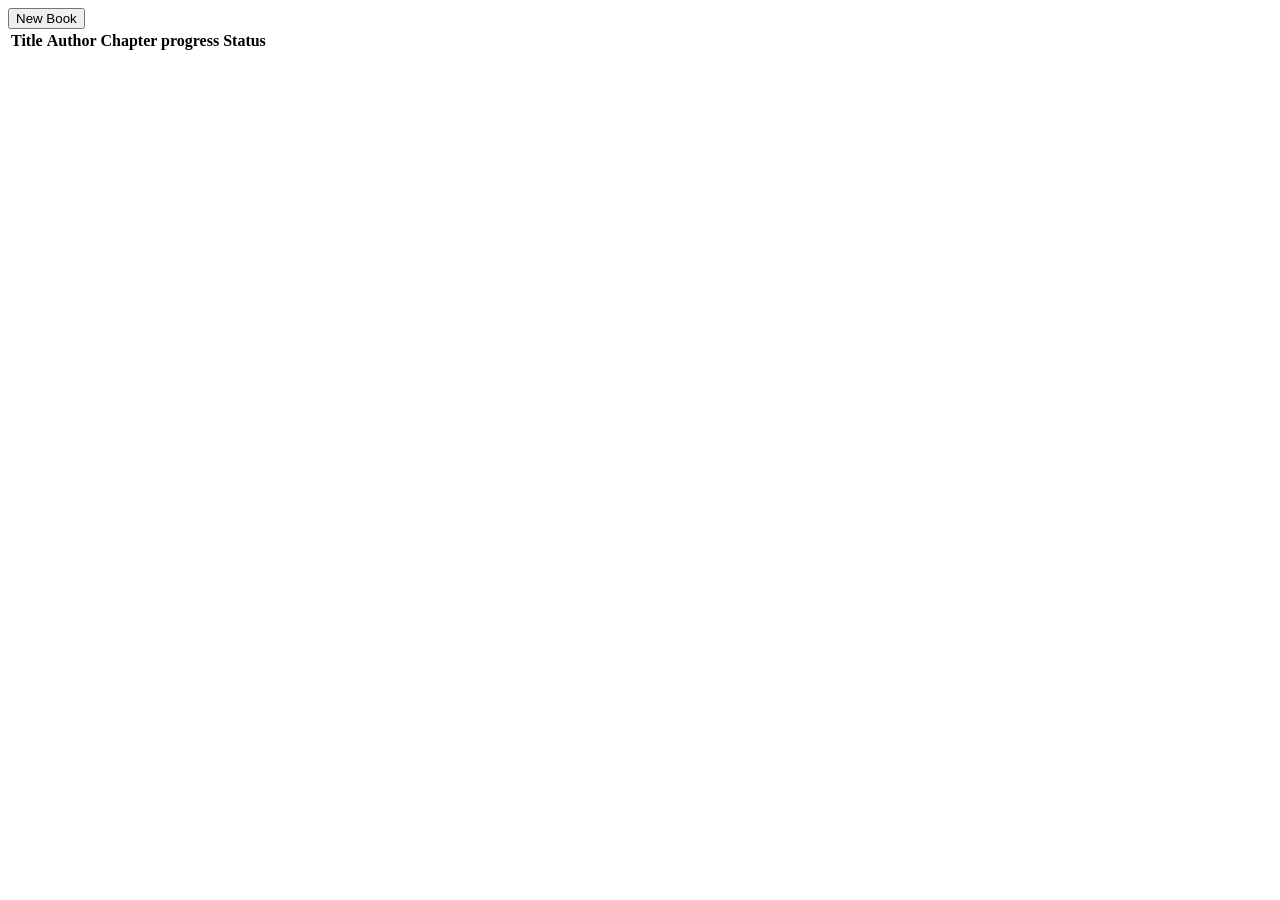
==== index.html @ 15e6e8bc "ajout d'un tbody au tableau" ====
<!doctype html>
<html lang="en">
  <head>
    <meta charset="UTF-8" />
    <meta name="viewport" content="width=device-width, initial-scale=1.0" />
    <title>Book Page</title>
    <script src="book.js" defer></script>
  </head>
  <body>
    <button type="button" popovertarget="my-dialog" id="new">New Book</button>

    <table id="tableBook">
      <thead>
        <tr>
          <th scope="col">Title</th>
          <th scope="col">Author</th>
          <th scope="col">Chapter progress</th>
          <th scope="col">Status</th>
          <th scope="col"></th>
        </tr>
      </thead>
      <tbody id="table-body"></tbody>
    </table>

    <dialog id="my-dialog" popover>
      <form method="dialog" id="form">
        <h2>Add New Book</h2>
        <label for="title">Title</label>
        <input type="text" name="book-title" id="title" required />
        <label for="author">Author</label>
        <input type="text" name="book-author" id="author" required />
        <label for="book-pages">Number of pages</label>
        <input type="number" name="number-of-pages" id="book-pages" required />
        <label for="read">Read ?</label>
        <input type="checkbox" name="have-read" id="read" />
        <button
          popovertarget="my-dialog"
          type="button"
          id="submit"
          popovertargetaction="hide"
        >
          Save
        </button>
      </form>
    </dialog>
  </body>
</html>
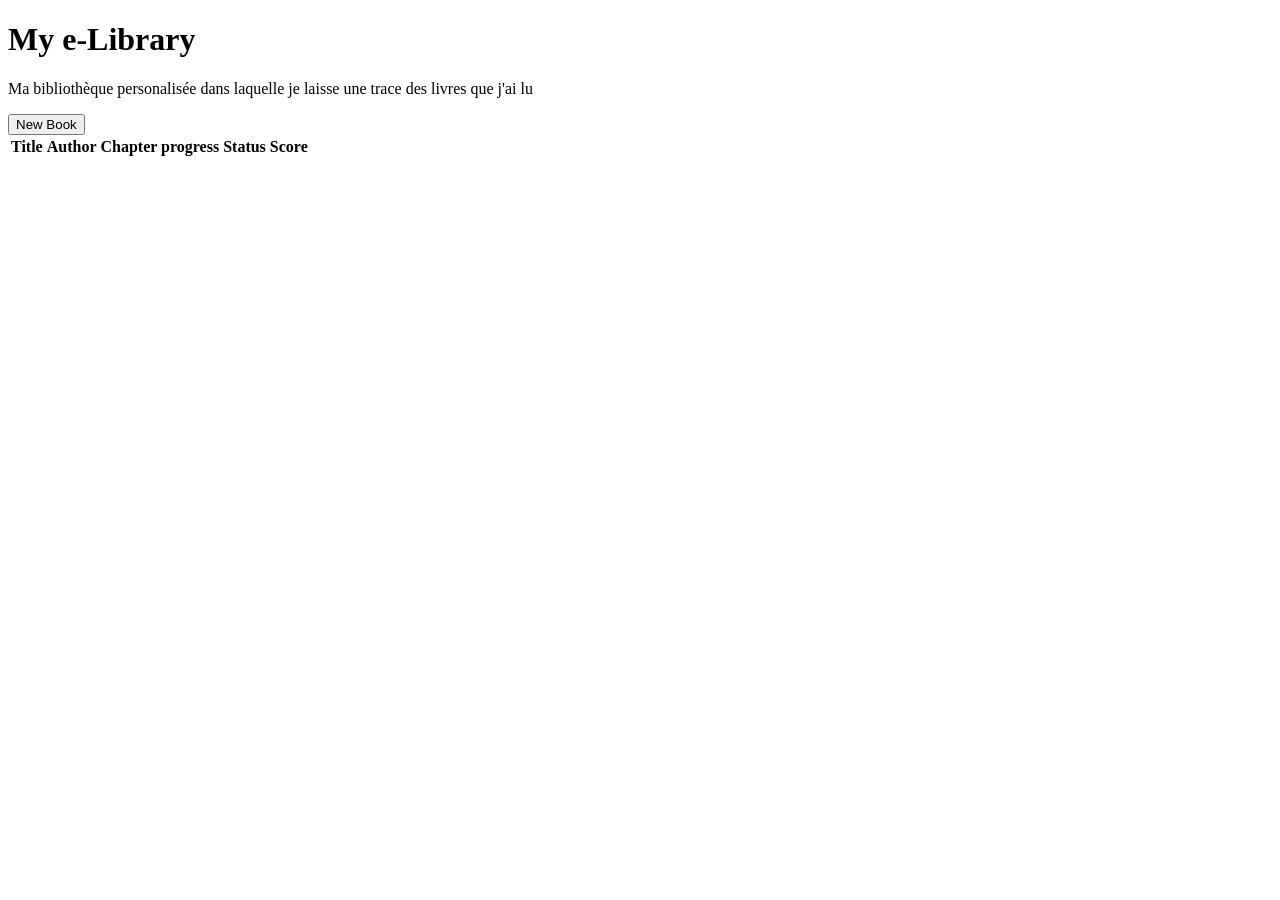
==== commit 49967042: "ajout d'un élément score dans notre formulaire" ====
--- a/index.html
+++ b/index.html
@@ -4,44 +4,60 @@
     <meta charset="UTF-8" />
     <meta name="viewport" content="width=device-width, initial-scale=1.0" />
     <title>Book Page</title>
+    <link rel="stylesheet" href="style.css" />
     <script src="book.js" defer></script>
   </head>
   <body>
-    <button type="button" popovertarget="my-dialog" id="new">New Book</button>
-
-    <table id="tableBook">
-      <thead>
-        <tr>
-          <th scope="col">Title</th>
-          <th scope="col">Author</th>
-          <th scope="col">Chapter progress</th>
-          <th scope="col">Status</th>
-          <th scope="col"></th>
-        </tr>
-      </thead>
-      <tbody id="table-body"></tbody>
-    </table>
-
-    <dialog id="my-dialog" popover>
-      <form method="dialog" id="form">
-        <h2>Add New Book</h2>
-        <label for="title">Title</label>
-        <input type="text" name="book-title" id="title" required />
-        <label for="author">Author</label>
-        <input type="text" name="book-author" id="author" required />
-        <label for="book-pages">Number of pages</label>
-        <input type="number" name="number-of-pages" id="book-pages" required />
-        <label for="read">Read ?</label>
-        <input type="checkbox" name="have-read" id="read" />
-        <button
-          popovertarget="my-dialog"
-          type="button"
-          id="submit"
-          popovertargetaction="hide"
-        >
-          Save
-        </button>
-      </form>
-    </dialog>
+    <div class="header">
+      <h1>My e-Library</h1>
+      <p>
+        Ma bibliothèque personalisée dans laquelle je laisse une trace des
+        livres que j'ai lu
+      </p>
+      <button type="button" popovertarget="my-dialog" id="new">New Book</button>
+    </div>
+    <div class="container">
+      <table id="tableBook">
+        <thead>
+          <tr>
+            <th scope="col">Title</th>
+            <th scope="col">Author</th>
+            <th scope="col">Chapter progress</th>
+            <th scope="col">Status</th>
+            <th scope="col">Score</th>
+            <th scope="col"></th>
+          </tr>
+        </thead>
+        <tbody id="table-body"></tbody>
+      </table>
+      <dialog id="my-dialog" popover>
+        <form method="dialog" id="form">
+          <h2>Add New Book</h2>
+          <label for="title">Title</label>
+          <input type="text" name="book-title" id="title" required />
+          <label for="author">Author</label>
+          <input type="text" name="book-author" id="author" required />
+          <label for="book-pages">Number of pages</label>
+          <input
+            type="number"
+            name="number-of-pages"
+            id="book-pages"
+            required
+          />
+          <label for="score">Score</label>
+          <input type="number" name="book-score" id="score" />
+          <label for="read">Status</label>
+          <input type="checkbox" name="have-read" id="read" />
+          <button
+            popovertarget="my-dialog"
+            type="button"
+            id="submit"
+            popovertargetaction="hide"
+          >
+            Save
+          </button>
+        </form>
+      </dialog>
+    </div>
   </body>
 </html>
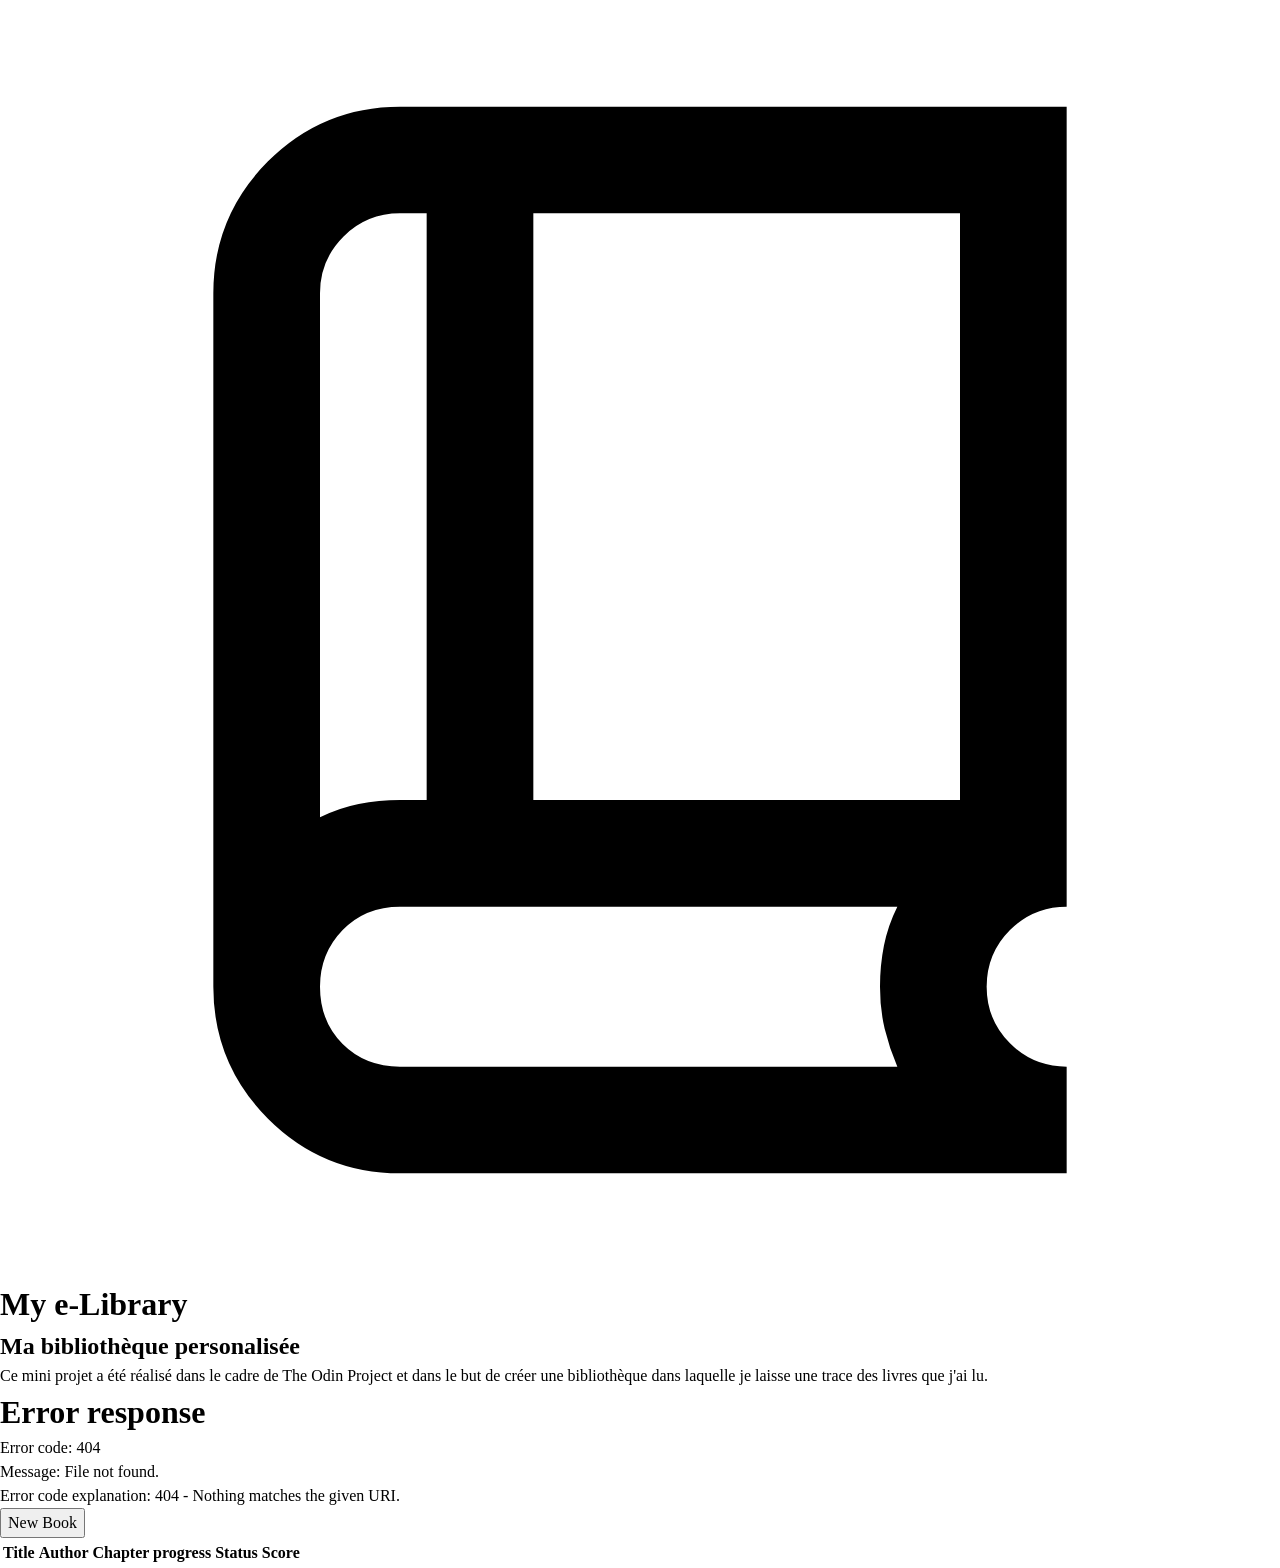
==== commit 828ca46b: "ajout des svg" ====
--- a/index.html
+++ b/index.html
@@ -9,11 +9,35 @@
   </head>
   <body>
     <div class="header">
-      <h1>My e-Library</h1>
-      <p>
-        Ma bibliothèque personalisée dans laquelle je laisse une trace des
-        livres que j'ai lu
-      </p>
+      <div class="logo">
+        <svg
+          class="logo-svg"
+          xmlns="http://www.w3.org/2000/svg"
+          viewBox="0 -960 960
+        960"
+        >
+          <path
+            d="M300-80q-58
+        0-99-41t-41-99v-520q0-58 41-99t99-41h500v600q-25 0-42.5 17.5T740-220q0 25
+        17.5 42.5T800-160v80H300Zm-60-267q14-7 29-10t31-3h20v-440h-20q-25 0-42.5
+        17.5T240-740v393Zm160-13h320v-440H400v440Zm-160 13v-453 453Zm60
+        187h373q-6-14-9.5-28.5T660-220q0-16 3-31t10-29H300q-26 0-43 17.5T240-220q0
+        26 17 43t43 17Z"
+          />
+        </svg>
+        <h1>My e-Library</h1>
+      </div>
+      <div class="header-explanation">
+        <div class="text">
+          <h2>Ma bibliothèque personalisée</h2>
+          <p>
+            Ce mini projet a été réalisé dans le cadre de The Odin Project et
+            dans le but de créer une bibliothèque dans laquelle je laisse une
+            trace des livres que j'ai lu.
+          </p>
+        </div>
+        <div class="illustration">Header illustration</div>
+      </div>
       <button type="button" popovertarget="my-dialog" id="new">New Book</button>
     </div>
     <div class="container">
--- a/style.css
+++ b/style.css
@@ -0,0 +1,46 @@
+/* Josh Comeau's CSS RESET */
+*,
+*::before,
+*::after {
+  box-sizing: border-box;
+}
+
+/* Retire les margin par défaut, sauf pour dialog (qui centre le dialog sur le viewport)  */
+*:not(dialog) {
+  margin: 0;
+}
+
+body {
+  line-height: 1.5;
+  -webkit-font-smoothing: antaliased;
+}
+
+img,
+svg {
+  display: block;
+  width: 100%;
+}
+
+input,
+button,
+select,
+textarea {
+  font: inherit;
+}
+
+p,
+h1,
+h2 {
+  overflow-wrap: break-word;
+  hyphens: auto;
+  text-wrap: pretty;
+}
+
+/* MES VARAIBLES */
+:root {
+  --white-color: #fffffe;
+  --main-p-color: #232946;
+  --second-p-color: #b8c1ec;
+  --red-color: #e16162;
+  --green-color: #abd1c6;
+}
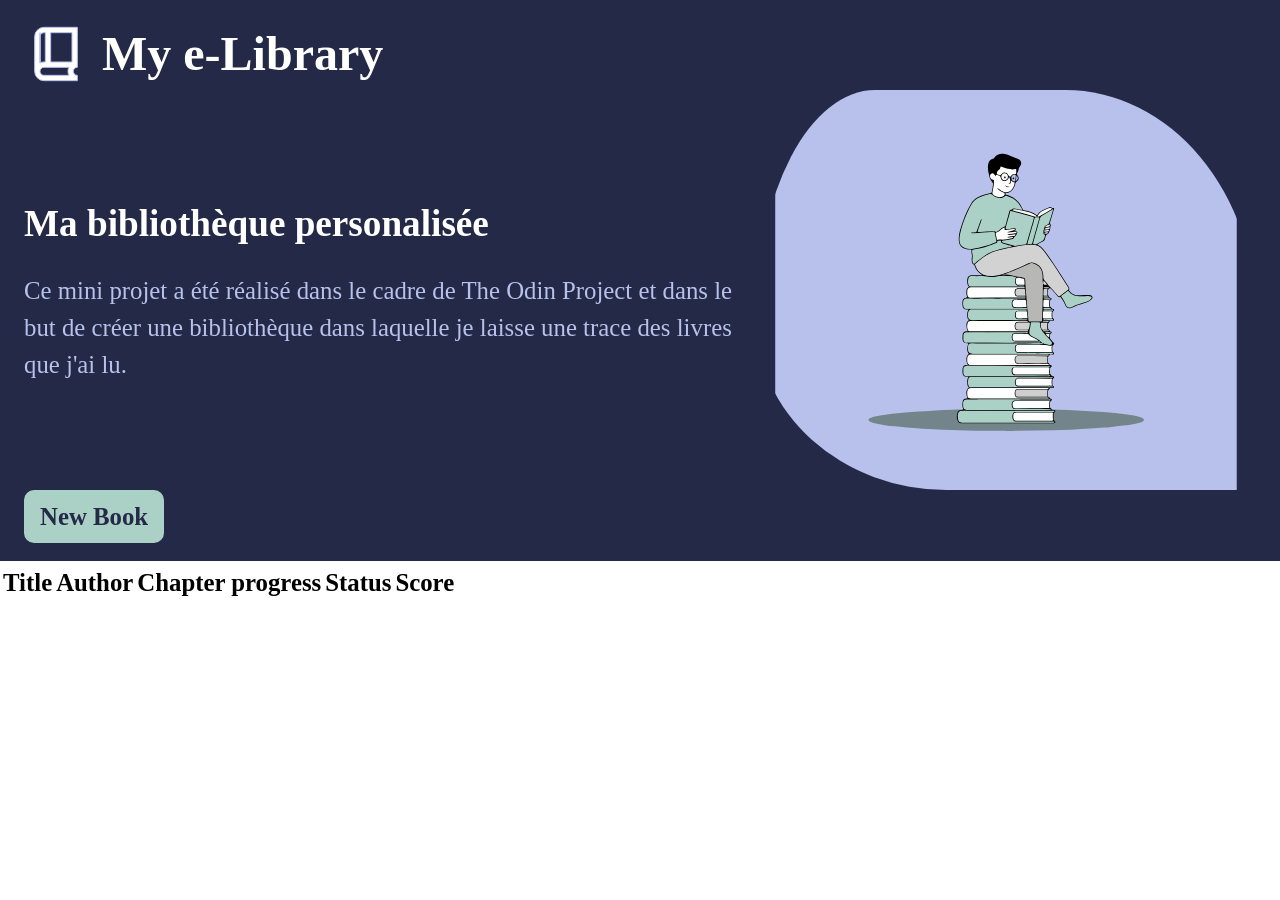
==== commit af51147c: "modification de l'id de l'élément table" ====
--- a/index.html
+++ b/index.html
@@ -41,7 +41,7 @@
       <button type="button" popovertarget="my-dialog" id="new">New Book</button>
     </div>
     <div class="container">
-      <table id="tableBook">
+      <table id="table-book">
         <thead>
           <tr>
             <th scope="col">Title</th>
--- a/style.css
+++ b/style.css
@@ -13,6 +13,7 @@
 body {
   line-height: 1.5;
   -webkit-font-smoothing: antaliased;
+  font-size: clamp(1rem, 0.75rem + 1vw, 2rem);
 }
 
 img,
@@ -44,3 +45,79 @@
   --red-color: #e16162;
   --green-color: #abd1c6;
 }
+
+button {
+  padding: 8px 16px;
+  border-radius: 10px;
+  border: none;
+}
+
+button:hover {
+  cursor: pointer;
+}
+
+/* HEADER */
+.header {
+  background-color: var(--main-p-color);
+  padding: 18px 24px;
+}
+
+.header h1 {
+  color: var(--white-color);
+  font-size: clamp(1.5rem, 5vw, 3rem);
+}
+
+.header .logo {
+  display: flex;
+  align-items: center;
+  gap: 14px;
+}
+
+.header .logo-svg {
+  width: 64px;
+  fill: var(--white-color);
+}
+
+.header .logo-svg path {
+  stroke: var(--second-p-color);
+  stroke-width: 15;
+}
+
+.header-explanation {
+  display: flex;
+  align-items: center;
+  justify-content: space-between;
+}
+
+.header-explanation h2 {
+  color: var(--white-color);
+  margin-bottom: 20px;
+}
+
+.header-explanation p {
+  color: var(--second-p-color);
+}
+
+.illustration svg {
+  width: 500px;
+  height: 400px;
+  border-radius: 25% 40% 0% 40% / 60% 60% 40% 45%;
+  overflow: hidden;
+}
+
+.illustration:hover .st0 {
+  fill: var(--white-color);
+}
+
+.illustration:hover .st931 {
+  --green-color: #50d68c;
+}
+
+.header button {
+  background-color: var(--green-color);
+  color: var(--main-p-color);
+  font-weight: 800;
+  margin-right: 12px;
+}
+
+/* TABLE */
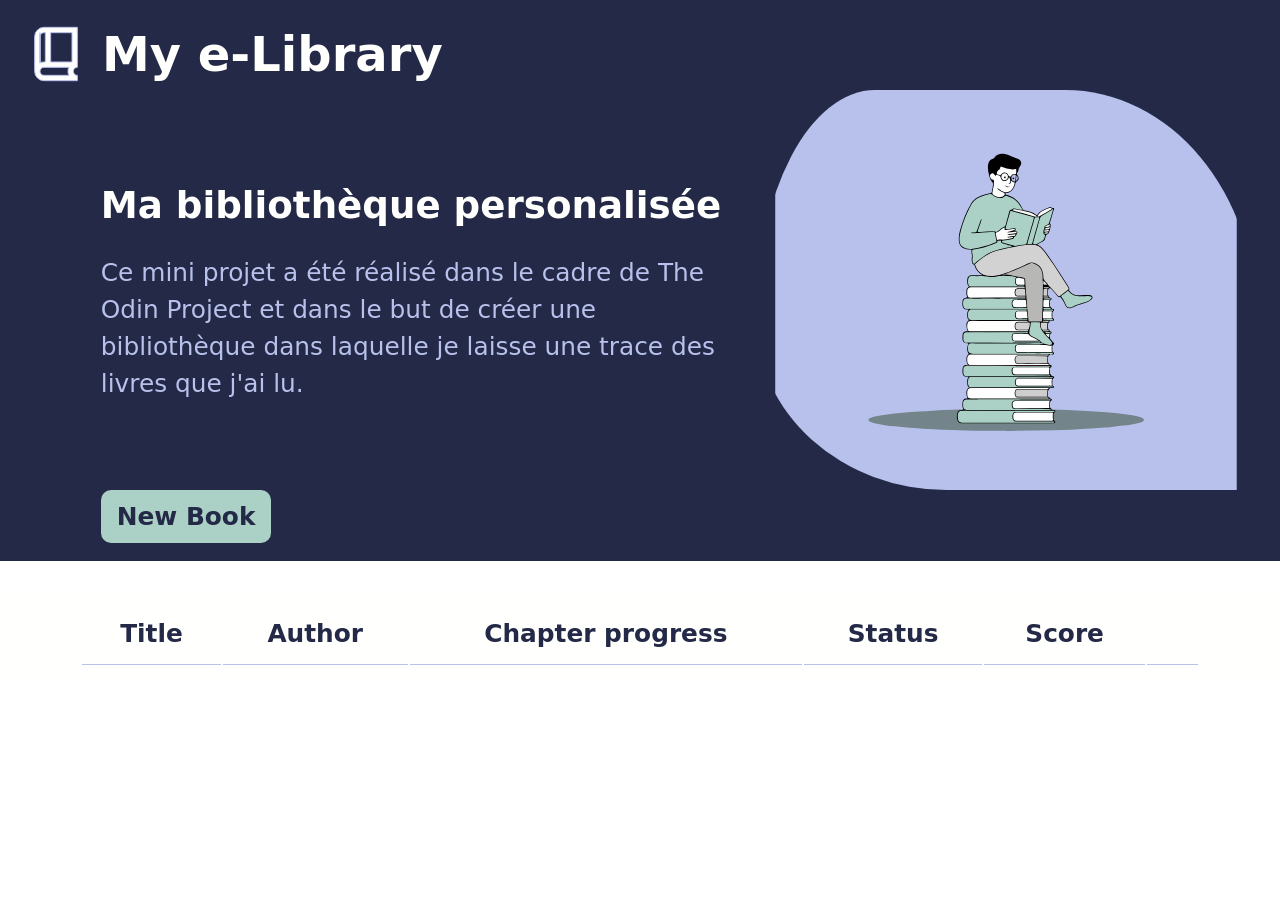
==== commit 05e5ae4c: "ajout des attributs min et max sur mes input number" ====
--- a/index.html
+++ b/index.html
@@ -61,15 +61,16 @@
           <input type="text" name="book-title" id="title" required />
           <label for="author">Author</label>
           <input type="text" name="book-author" id="author" required />
-          <label for="book-pages">Number of pages</label>
+          <label for="book-pages">Chapter progress</label>
           <input
             type="number"
             name="number-of-pages"
             id="book-pages"
+            min="0"
             required
           />
           <label for="score">Score</label>
-          <input type="number" name="book-score" id="score" />
+          <input type="number" name="book-score" id="score" min="0" max="100" />
           <label for="read">Status</label>
           <input type="checkbox" name="have-read" id="read" />
           <button
--- a/style.css
+++ b/style.css
@@ -46,6 +46,28 @@
   --green-color: #abd1c6;
 }
 
+/* Importation des fonts */
+@font-face {
+  font-family: "Playfair Display";
+  src:
+    url("assets/PlayfairDisplay/PlayfairDisplay-Regular.woff2") format("woff2"),
+    url("assets/PlayfairDisplay/PlayfairDisplay-Regular.woff") format("woff");
+  font-weight: normal;
+  font-style: normal;
+  font-display: swap;
+}
+
+@font-face {
+  font-family: "DM Sans";
+  src:
+    url("assets/DM_Sans/DMSans-9ptItalic.woff2") format("woff2"),
+    url("assets/DM_Sans/DMSans-9ptItalic.woff") format("woff");
+  font-weight: normal;
+  font-style: italic;
+  font-display: swap;
+}
+
+/* STYLES GENERAUX */
 button {
   padding: 8px 16px;
   border-radius: 10px;
@@ -56,10 +78,20 @@
   cursor: pointer;
 }
 
+body {
+  font-family: "DM Sans", system-ui, sans-serif;
+}
+
 /* HEADER */
 .header {
   background-color: var(--main-p-color);
   padding: 18px 24px;
+}
+
+h1,
+h2,
+th {
+  font-family: "Playfair Display", system-ui, serif;
 }
 
 .header h1 {
@@ -87,6 +119,7 @@
   display: flex;
   align-items: center;
   justify-content: space-between;
+  margin-left: 4.8rem;
 }
 
 .header-explanation h2 {
@@ -117,7 +150,43 @@
   background-color: var(--green-color);
   color: var(--main-p-color);
   font-weight: 800;
-  margin-right: 12px;
+  margin-left: 4.8rem;
 }
 
 /* TABLE */
+.container {
+  margin-top: 28px;
+  padding: 12px 18px;
+  background-color: var(--white-color);
+}
+
+#table-book {
+  width: 90%;
+  margin: 0 auto;
+}
+
+#table-book thead tr {
+  color: var(--main-p-color);
+}
+
+#table-body tr {
+  color: var(--main-p-color);
+  font-size: 1.13rem;
+}
+
+th,
+td {
+  padding: 12px 18px;
+  text-align: center;
+  border-bottom: solid 1px var(--second-p-color);
+}
+
+#table-book .book-status {
+  background-color: var(--white-color);
+  border: solid 1px var(--main-p-color);
+}
+
+#table-book .btn-delete {
+  background-color: var(--red-color);
+  color: var(--white-color);
+}
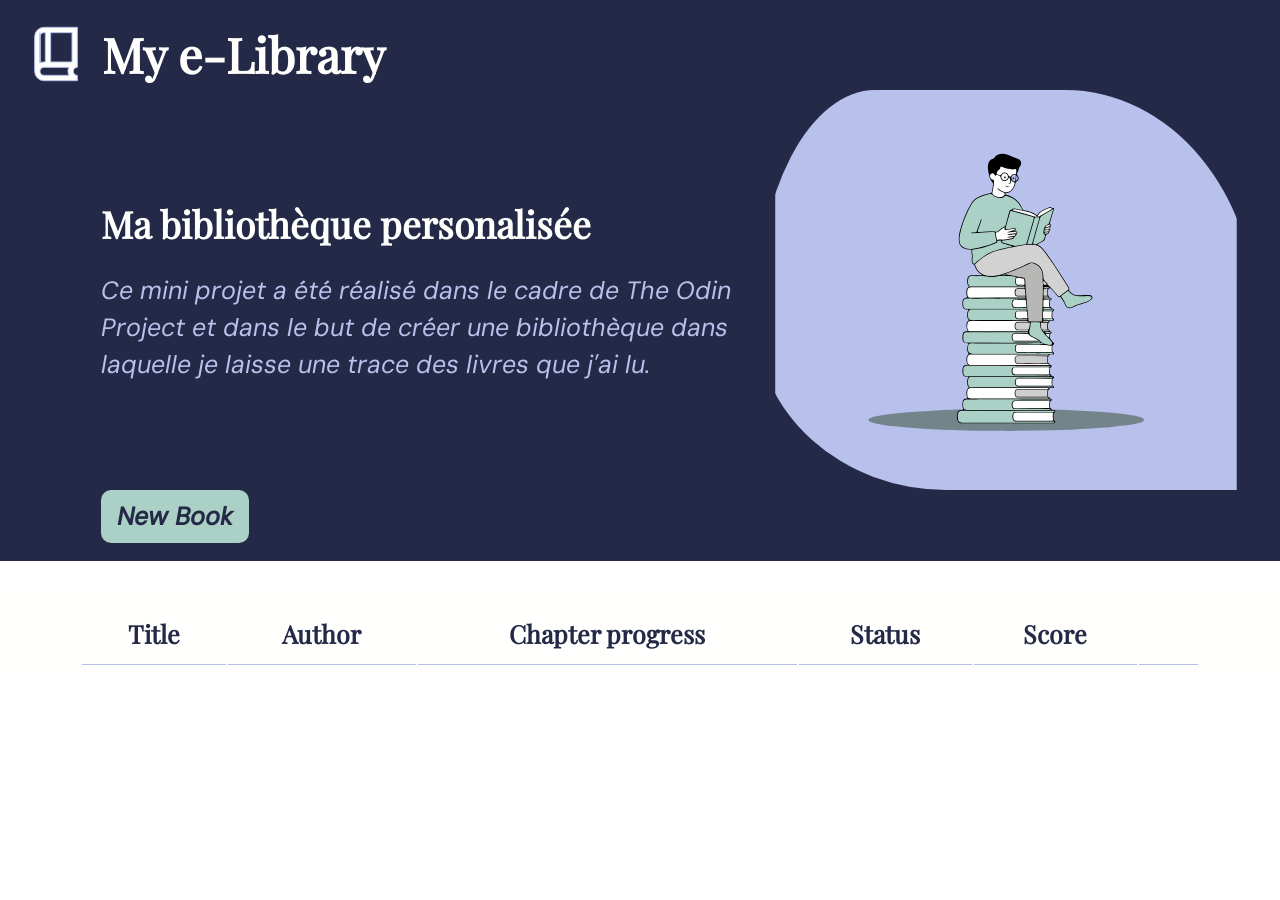
==== commit 5c2bb468: "ajout d'un span pour l'icone de fermeture du dialog" ====
--- a/index.html
+++ b/index.html
@@ -55,32 +55,59 @@
         <tbody id="table-body"></tbody>
       </table>
       <dialog id="my-dialog" popover>
+        <span class="close"></span>
         <form method="dialog" id="form">
           <h2>Add New Book</h2>
           <label for="title">Title</label>
-          <input type="text" name="book-title" id="title" required />
+          <input
+            type="text"
+            name="book-title"
+            id="title"
+            data-select=""
+            required
+          />
           <label for="author">Author</label>
-          <input type="text" name="book-author" id="author" required />
+          <input
+            type="text"
+            name="book-author"
+            id="author"
+            data-select=""
+            required
+          />
           <label for="book-pages">Chapter progress</label>
           <input
             type="number"
             name="number-of-pages"
             id="book-pages"
             min="0"
+            data-select=""
             required
           />
           <label for="score">Score</label>
-          <input type="number" name="book-score" id="score" min="0" max="100" />
-          <label for="read">Status</label>
-          <input type="checkbox" name="have-read" id="read" />
-          <button
-            popovertarget="my-dialog"
-            type="button"
-            id="submit"
-            popovertargetaction="hide"
-          >
-            Save
-          </button>
+          <input
+            type="number"
+            name="book-score"
+            id="score"
+            data-select=""
+            min="0"
+            max="100"
+          />
+          <label for="read" class="checkbox"
+            >Status
+
+            <input type="checkbox" name="have-read" id="read" />
+            <span class="checkmark"></span>
+          </label>
+          <div>
+            <button
+              popovertarget="my-dialog"
+              type="button"
+              id="submit"
+              popovertargetaction="hide"
+            >
+              Save
+            </button>
+          </div>
         </form>
       </dialog>
     </div>
--- a/style.css
+++ b/style.css
@@ -184,9 +184,83 @@
 #table-book .book-status {
   background-color: var(--white-color);
   border: solid 1px var(--main-p-color);
+  font-weight: 800;
 }
 
 #table-book .btn-delete {
   background-color: var(--red-color);
   color: var(--white-color);
-}
+  font-weight: 800;
+}
+
+/* DIALOG */
+#my-dialog {
+  width: 60%;
+  padding: 16px 18px;
+  position: relative;
+}
+
+#form h2 {
+  text-align: center;
+}
+
+#form input[data-select],
+button {
+  display: block;
+}
+
+#form input[data-select] {
+  width: 95%;
+}
+
+#form input {
+  margin-bottom: 18px;
+  border: solid 2px var(--main-p-color);
+}
+
+#form button {
+  background-color: var(--green-color);
+  color: var(--main-p-color);
+  font-weight: 800;
+  margin: 18px 0 12px;
+}
+
+#form div {
+  display: flex;
+  justify-content: flex-end;
+}
+
+input[type="checkbox"] {
+  width: 2rem;
+  height: 2rem;
+  position: absolute;
+  left: 7rem;
+  bottom: 5.4rem;
+  opacity: 0;
+}
+
+.checkmark {
+  width: 2.2rem;
+  height: 2.2rem;
+  position: absolute;
+  left: 7rem;
+  bottom: 6.5rem;
+  border: solid 1px var(--main-p-color);
+}
+
+.checkbox input[type="checkbox"]:hover ~ .checkmark {
+  cursor: pointer;
+}
+
+.checkmark::after {
+  content: "✅";
+  position: absolute;
+  left: 1px;
+  bottom: -2px;
+  display: none;
+}
+
+.checkbox input[type="checkbox"]:checked ~ .checkmark::after {
+  background-color: none;
+  display: block;
+}
